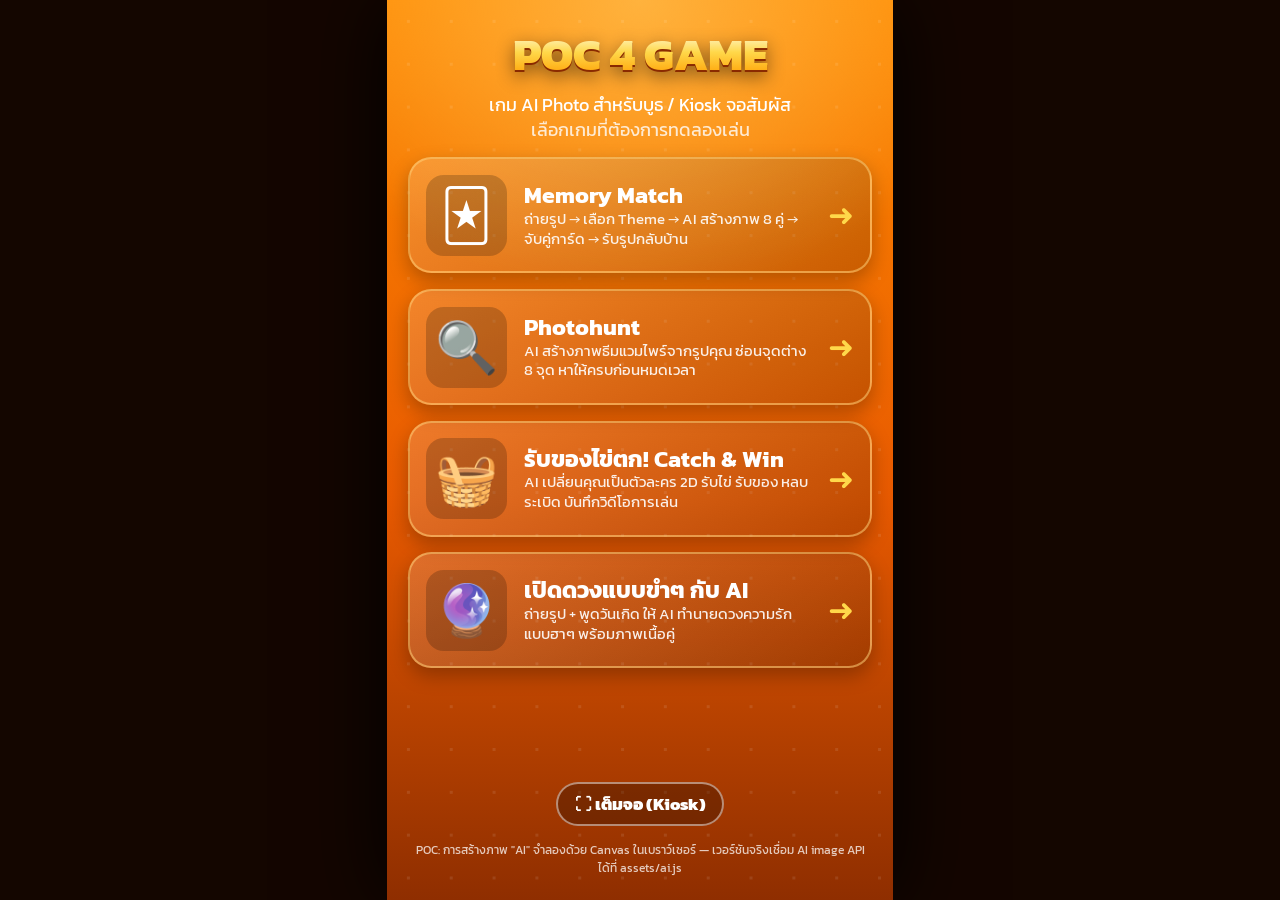
==== web/index.html @ 4dba46c0 "POC 4 Game: Memory Match, Photohunt, Catch & Win, AI Fortune Static web POC for kiosk AI photo games" ====
<!doctype html>
<html lang="th">
<head>
<meta charset="utf-8">
<meta name="viewport" content="width=device-width,initial-scale=1,viewport-fit=cover">
<title>POC 4 Game</title>
<link rel="stylesheet" href="assets/style.css">
<style>
  .games { display: flex; flex-direction: column; gap: .8em; width: 100%; }
  .game {
    display: flex; align-items: center; gap: .9em; padding: .8em; border-radius: 1.2em; text-decoration: none; color: #fff;
    background: linear-gradient(135deg, #ffffff2a, #0000002a); border: 2px solid #ffd27a88; box-shadow: 0 .4em 1em #0004;
    transition: transform .15s;
  }
  .game:active { transform: scale(.97); }
  .game .ic { font-size: 2.6em; width: 1.6em; height: 1.6em; border-radius: .35em; display: grid; place-items: center; flex-shrink: 0; background: #0003; }
  .game h2 { font-size: 1.2em; line-height: 1.15; }
  .game p { font-size: .78em; opacity: .9; line-height: 1.3; }
  .game .go { margin-left: auto; font-size: 1.6em; color: var(--gold); }
</style>
</head>
<body>
<main class="stage">
  <section class="screen active">
    <div class="title lg gold-text">POC 4 GAME</div>
    <p class="sub">เกม AI Photo สำหรับบูธ / Kiosk จอสัมผัส<br><span class="muted">เลือกเกมที่ต้องการทดลองเล่น</span></p>
    <div class="games">
      <a class="game" href="memory.html"><span class="ic">🃏</span><div><h2>Memory Match</h2><p>ถ่ายรูป → เลือก Theme → AI สร้างภาพ 8 คู่ → จับคู่การ์ด → รับรูปกลับบ้าน</p></div><span class="go">➜</span></a>
      <a class="game" href="photohunt.html"><span class="ic">🔍</span><div><h2>Photohunt</h2><p>AI สร้างภาพธีมแวมไพร์จากรูปคุณ ซ่อนจุดต่าง 8 จุด หาให้ครบก่อนหมดเวลา</p></div><span class="go">➜</span></a>
      <a class="game" href="catch.html"><span class="ic">🧺</span><div><h2>รับของไข่ตก! Catch &amp; Win</h2><p>AI เปลี่ยนคุณเป็นตัวละคร 2D รับไข่ รับของ หลบระเบิด บันทึกวิดีโอการเล่น</p></div><span class="go">➜</span></a>
      <a class="game" href="fortune.html"><span class="ic">🔮</span><div><h2>เปิดดวงแบบขำๆ กับ AI</h2><p>ถ่ายรูป + พูดวันเกิด ให้ AI ทำนายดวงความรักแบบฮาๆ พร้อมภาพเนื้อคู่</p></div><span class="go">➜</span></a>
    </div>
    <div class="spacer"></div>
    <button class="btn ghost sm" id="fs">⛶ เต็มจอ (Kiosk)</button>
    <p class="poc-note">POC: การสร้างภาพ "AI" จำลองด้วย Canvas ในเบราว์เซอร์ — เวอร์ชันจริงเชื่อม AI image API ได้ที่ assets/ai.js</p>
  </section>
</main>
<script>
  document.getElementById('fs').onclick = () => {
    document.fullscreenElement ? document.exitFullscreen() : document.documentElement.requestFullscreen?.();
  };
</script>
</body>
</html>
---- web/assets/style.css ----
@import url('https://fonts.googleapis.com/css2?family=Kanit:wght@400;600;800&display=swap');

:root {
  --o1: #ffa31a; --o2: #ff6a00; --o3: #d94800; --o4: #8a2a00;
  --dark: #2b0d02; --cream: #fff3dc; --gold: #ffd84a;
  --blue: #1e4fd8; --green: #22b35e; --red: #e5373f;
}
* { box-sizing: border-box; margin: 0; padding: 0; }
html, body { height: 100%; }
body {
  font-family: 'Kanit', system-ui, sans-serif; background: #140600; color: #fff;
  display: flex; justify-content: center; overflow: hidden;
  user-select: none; -webkit-user-select: none; touch-action: manipulation;
  -webkit-tap-highlight-color: transparent;
}
img, canvas, video { -webkit-user-drag: none; }

/* 9:16 kiosk stage — scales with the window, every size is in em */
.stage {
  position: relative; overflow: hidden;
  width: min(100vw, calc(100dvh * 9 / 16)); height: 100dvh;
  font-size: calc(min(100vw, 100dvh * 9 / 16) / 26);
  background:
    radial-gradient(120% 55% at 50% 0%, #ffb23d 0%, transparent 60%),
    linear-gradient(180deg, #ff8a00 0%, #e85a00 55%, #8f2e00 100%);
  box-shadow: 0 0 80px #000;
}
.stage::before {
  content: ''; position: absolute; inset: 0; pointer-events: none; opacity: .35;
  background-image: radial-gradient(#fff4 1.5px, transparent 1.5px); background-size: 2.2em 2.2em;
}

.screen {
  position: absolute; inset: 0; display: none; flex-direction: column; align-items: center;
  padding: 1.6em 1.1em 1.2em; gap: .75em; overflow-y: auto; overflow-x: hidden;
}
.screen.active { display: flex; animation: fadeIn .35s ease; }
@keyframes fadeIn { from { opacity: 0; transform: translateY(12px); } to { opacity: 1; transform: none; } }

.home-btn {
  position: absolute; top: .5em; left: .5em; z-index: 50; width: 2.2em; height: 2.2em;
  border-radius: 50%; background: #0005; color: #fff; display: grid; place-items: center;
  text-decoration: none; border: 2px solid #fff6; font-size: 1em;
}

/* typography */
.title { font-weight: 800; text-align: center; line-height: 1.05; text-shadow: 0 .08em 0 var(--o4), 0 .15em .3em #0006; }
.title.xl { font-size: 3.2em; } .title.lg { font-size: 2.3em; } .title.md { font-size: 1.6em; } .title.sm { font-size: 1.25em; }
.gold-text {
  background: linear-gradient(180deg, #fffbe0, #ffd84a 45%, #ff9d00); -webkit-background-clip: text; background-clip: text;
  color: transparent; text-shadow: none; filter: drop-shadow(0 .06em 0 #8a2a00) drop-shadow(0 .12em .2em #0007);
}
.sub { text-align: center; font-size: .95em; line-height: 1.35; }
.muted { opacity: .8; }
.step {
  display: inline-flex; align-items: center; gap: .5em; background: #0003; border: 2px solid #ffd84a88;
  border-radius: 999px; padding: .2em .9em .2em .25em; font-weight: 600; flex-shrink: 0;
}
.step b { display: grid; place-items: center; width: 1.6em; height: 1.6em; border-radius: 50%; background: var(--gold); color: var(--o4); }
.bubble {
  background: var(--cream); color: var(--o4); border-radius: 1.2em; padding: .5em 1em; font-weight: 600;
  text-align: center; box-shadow: 0 .3em .6em #0004; position: relative;
}

/* containers */
.panel {
  width: 100%; border-radius: 1.1em; padding: .9em;
  background: linear-gradient(180deg, #ffffff22, #00000022); border: 2px solid #ffd27a77;
  box-shadow: inset 0 0 1.5em #0002, 0 .4em 1em #0003;
}
.panel.dark { background: #3a1205cc; }
.row { display: flex; gap: .6em; align-items: center; justify-content: center; width: 100%; }
.col { display: flex; flex-direction: column; gap: .5em; align-items: center; }
.spacer { flex: 1; min-height: .4em; }

/* buttons */
.btn {
  appearance: none; border: 0; cursor: pointer; font: inherit; font-weight: 800; font-size: 1.25em; color: #fff;
  padding: .5em 1.6em; border-radius: 999px; text-decoration: none;
  display: inline-flex; align-items: center; justify-content: center; gap: .4em; flex-shrink: 0;
  background: linear-gradient(180deg, #ffc04a, #ff7a00 60%, #e85a00);
  box-shadow: 0 .2em 0 #a33a00, 0 .45em .8em #0006, inset 0 2px 0 #fff8; text-shadow: 0 2px 0 #a33a00;
  transition: transform .1s, box-shadow .1s;
}
.btn:active { transform: translateY(.15em); box-shadow: 0 .05em 0 #a33a00, 0 .2em .4em #0006; }
.btn.blue { background: linear-gradient(180deg, #5b8cff, #1e4fd8); box-shadow: 0 .2em 0 #0d2a80, 0 .45em .8em #0006, inset 0 2px 0 #fff6; text-shadow: 0 2px 0 #0d2a80; }
.btn.green { background: linear-gradient(180deg, #5fe08f, #1f9e50); box-shadow: 0 .2em 0 #0f5f2e, 0 .45em .8em #0006, inset 0 2px 0 #fff6; text-shadow: 0 2px 0 #0f5f2e; }
.btn.red { background: linear-gradient(180deg, #ff6b70, #d42a33); box-shadow: 0 .2em 0 #7d1016, 0 .45em .8em #0006, inset 0 2px 0 #fff6; text-shadow: 0 2px 0 #7d1016; }
.btn.yellow { color: var(--o4); background: linear-gradient(180deg, #fff27a, #ffc400); box-shadow: 0 .2em 0 #b07800, 0 .45em .8em #0006, inset 0 2px 0 #fff; text-shadow: none; }
.btn.ghost { background: #0004; box-shadow: none; border: 2px solid #fff7; text-shadow: none; }
.btn.sm { font-size: .85em; padding: .45em 1em; }
.btn.wide { width: 100%; }
.btn[disabled] { filter: grayscale(.8); opacity: .55; pointer-events: none; }

/* camera widget */
.capture { display: flex; flex-direction: column; align-items: center; gap: .7em; width: 100%; }
.cam {
  position: relative; width: 88%; aspect-ratio: 3 / 4; border-radius: 1.2em; overflow: hidden; background: #2b0d02;
  border: .25em solid #fff; box-shadow: 0 0 0 .2em var(--o2), 0 .6em 1.4em #0007;
}
.cam.round { width: 78%; aspect-ratio: 1; border-radius: 50%; border-color: var(--gold); box-shadow: 0 0 0 .3em #ff9d00, 0 0 2em #ffd84a; }
.cam video { width: 100%; height: 100%; object-fit: cover; transform: scaleX(-1); display: block; }
.cam-guide {
  position: absolute; inset: 7%; pointer-events: none;
  --c: #fffd; --l: 2.2em; --t: 4px;
  background:
    linear-gradient(var(--c), var(--c)) top left / var(--l) var(--t) no-repeat,
    linear-gradient(var(--c), var(--c)) top left / var(--t) var(--l) no-repeat,
    linear-gradient(var(--c), var(--c)) top right / var(--l) var(--t) no-repeat,
    linear-gradient(var(--c), var(--c)) top right / var(--t) var(--l) no-repeat,
    linear-gradient(var(--c), var(--c)) bottom left / var(--l) var(--t) no-repeat,
    linear-gradient(var(--c), var(--c)) bottom left / var(--t) var(--l) no-repeat,
    linear-gradient(var(--c), var(--c)) bottom right / var(--l) var(--t) no-repeat,
    linear-gradient(var(--c), var(--c)) bottom right / var(--t) var(--l) no-repeat;
}
.cam.round .cam-guide { display: none; }
.cam-msg { position: absolute; inset: 0; display: grid; place-items: center; text-align: center; padding: 1em; background: #2b0d02e6; font-size: .95em; }
.cam-msg[hidden] { display: none; }
.cam-count { position: absolute; inset: 0; display: grid; place-items: center; font-size: 6em; font-weight: 800; text-shadow: 0 .05em .2em #000a; pointer-events: none; }
.cam-count.pop { animation: pop .8s ease; }
@keyframes pop { 0% { transform: scale(1.8); opacity: 0; } 30% { transform: scale(1); opacity: 1; } 100% { opacity: 0; } }
.cam-flash { position: absolute; inset: 0; background: #fff; opacity: 0; pointer-events: none; }
.cam-flash.go { animation: flash .4s ease; }
@keyframes flash { 0% { opacity: 1; } 100% { opacity: 0; } }
.cam-actions { display: flex; align-items: center; justify-content: center; gap: 1em; width: 100%; }
.cam-actions .btn { font-size: .75em; }
.shutter {
  width: 4.4em; height: 4.4em; border-radius: 50%; border: .35em solid #fff; cursor: pointer; flex-shrink: 0;
  background: radial-gradient(circle, #ff7a00 55%, #fff 57%); box-shadow: 0 0 0 .2em #ff7a00, 0 .4em 1em #0007;
}
.shutter:active { transform: scale(.92); }
.hint { font-size: .8em; background: #0004; border-radius: .8em; padding: .35em .9em; text-align: center; }

/* progress / hud */
.bar { height: .9em; background: #0005; border-radius: 999px; overflow: hidden; border: 2px solid #fff5; width: 100%; }
.bar > i { display: block; height: 100%; width: 0; border-radius: 999px; background: linear-gradient(90deg, #ffe36b, #ffb300); box-shadow: 0 0 .6em #ffd84a; }
.hud { display: flex; width: 100%; background: #2b0d02cc; border-radius: 1em; border: 2px solid #ffd27a77; flex-shrink: 0; }
.hud > div { flex: 1; text-align: center; padding: .3em; }
.hud > div + div { border-left: 1px solid #ffffff33; }
.hud small { display: block; font-size: .72em; opacity: .85; }
.hud b { font-size: 1.35em; line-height: 1.1; }

/* QR / result */
.qr { background: #fff; padding: .45em; border-radius: .8em; width: 8.5em; height: 8.5em; flex-shrink: 0; }
.qr img, .qr canvas { width: 100% !important; height: 100% !important; display: block; }
.poc-note { font-size: .62em; opacity: .75; text-align: center; }
.shot { width: 100%; border-radius: 1em; border: .2em solid var(--gold); box-shadow: 0 .5em 1.2em #0007; display: block; }
.stars { font-size: 2em; letter-spacing: .1em; }
.confetti { position: absolute; inset: 0; pointer-events: none; overflow: hidden; z-index: 40; }
.confetti i { position: absolute; top: -1em; width: .5em; height: .8em; animation: fall linear forwards; }
@keyframes fall { to { transform: translateY(110vh) rotate(720deg); } }
.toast {
  position: absolute; left: 50%; top: 40%; transform: translate(-50%, -50%); z-index: 60; pointer-events: none;
  background: #000c; padding: .6em 1.2em; border-radius: 1em; font-weight: 600; animation: pop 1.6s ease forwards;
}
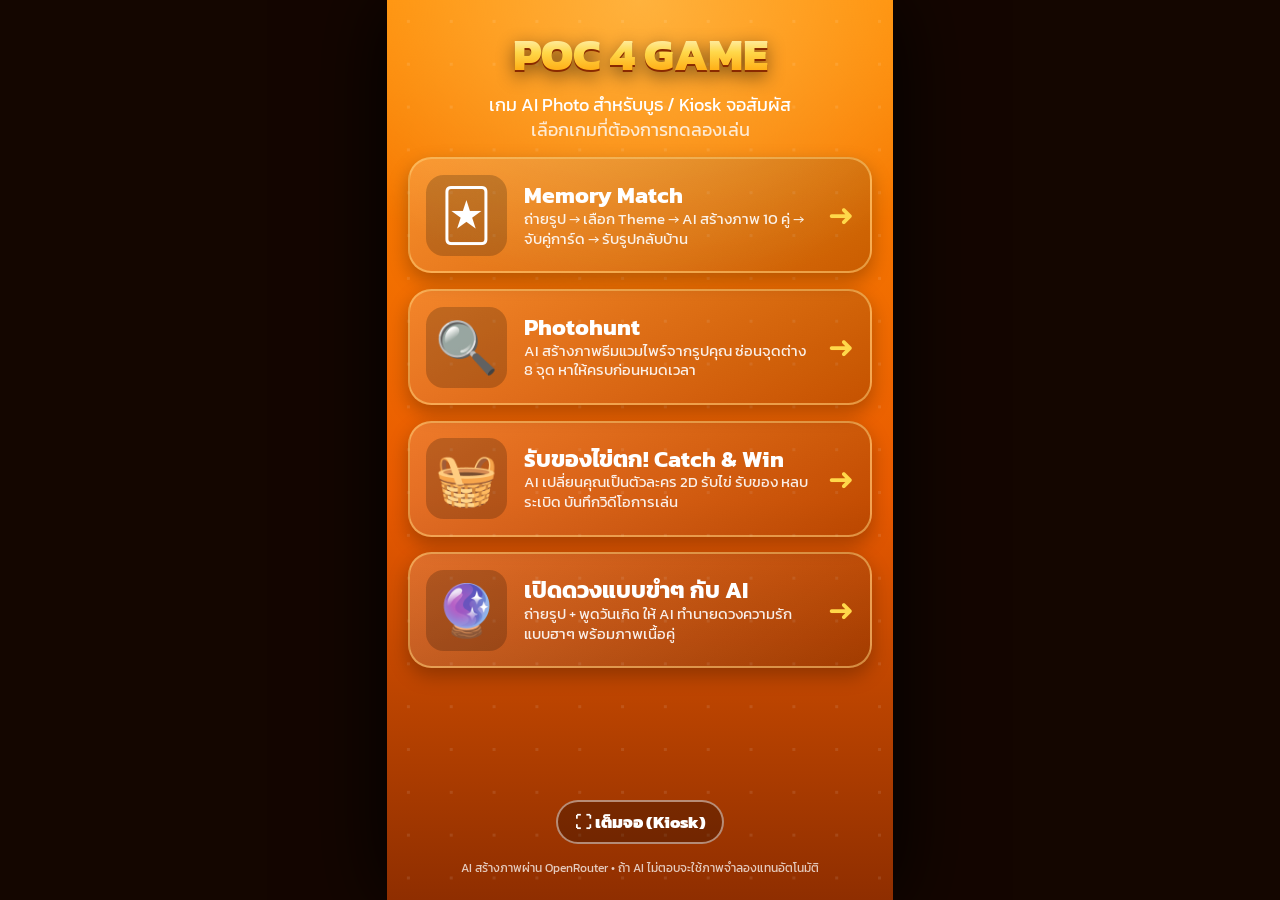
==== commit eb94ad07: "Memory 10 pairs from 5 AI images; replay reuses images; cache sample AI; no upload; LINE opens defau" ====
--- a/web/index.html
+++ b/web/index.html
@@ -3,6 +3,7 @@
 <head>
 <meta charset="utf-8">
 <meta name="viewport" content="width=device-width,initial-scale=1,viewport-fit=cover">
+<script src="assets/line.js"></script>
 <title>POC 4 Game</title>
 <link rel="stylesheet" href="assets/style.css">
 <style>
@@ -25,14 +26,14 @@
     <div class="title lg gold-text">POC 4 GAME</div>
     <p class="sub">เกม AI Photo สำหรับบูธ / Kiosk จอสัมผัส<br><span class="muted">เลือกเกมที่ต้องการทดลองเล่น</span></p>
     <div class="games">
-      <a class="game" href="memory.html"><span class="ic">🃏</span><div><h2>Memory Match</h2><p>ถ่ายรูป → เลือก Theme → AI สร้างภาพ 8 คู่ → จับคู่การ์ด → รับรูปกลับบ้าน</p></div><span class="go">➜</span></a>
+      <a class="game" href="memory.html"><span class="ic">🃏</span><div><h2>Memory Match</h2><p>ถ่ายรูป → เลือก Theme → AI สร้างภาพ 10 คู่ → จับคู่การ์ด → รับรูปกลับบ้าน</p></div><span class="go">➜</span></a>
       <a class="game" href="photohunt.html"><span class="ic">🔍</span><div><h2>Photohunt</h2><p>AI สร้างภาพธีมแวมไพร์จากรูปคุณ ซ่อนจุดต่าง 8 จุด หาให้ครบก่อนหมดเวลา</p></div><span class="go">➜</span></a>
       <a class="game" href="catch.html"><span class="ic">🧺</span><div><h2>รับของไข่ตก! Catch &amp; Win</h2><p>AI เปลี่ยนคุณเป็นตัวละคร 2D รับไข่ รับของ หลบระเบิด บันทึกวิดีโอการเล่น</p></div><span class="go">➜</span></a>
       <a class="game" href="fortune.html"><span class="ic">🔮</span><div><h2>เปิดดวงแบบขำๆ กับ AI</h2><p>ถ่ายรูป + พูดวันเกิด ให้ AI ทำนายดวงความรักแบบฮาๆ พร้อมภาพเนื้อคู่</p></div><span class="go">➜</span></a>
     </div>
     <div class="spacer"></div>
     <button class="btn ghost sm" id="fs">⛶ เต็มจอ (Kiosk)</button>
-    <p class="poc-note">POC: การสร้างภาพ "AI" จำลองด้วย Canvas ในเบราว์เซอร์ — เวอร์ชันจริงเชื่อม AI image API ได้ที่ assets/ai.js</p>
+    <p class="poc-note">AI สร้างภาพผ่าน OpenRouter • ถ้า AI ไม่ตอบจะใช้ภาพจำลองแทนอัตโนมัติ</p>
   </section>
 </main>
 <script>
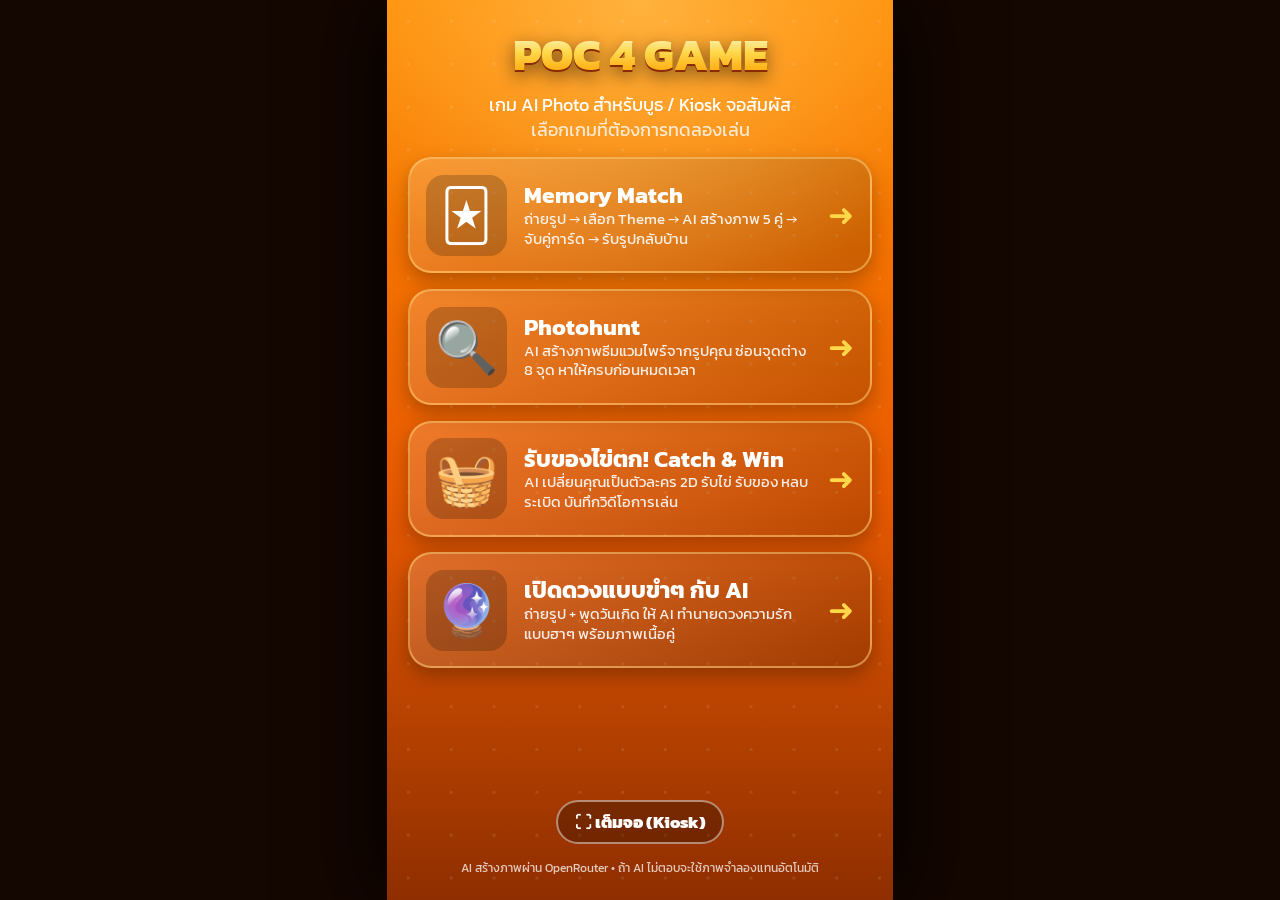
==== commit 5c5873e2: "Memory Match: 5 AI images = 5 pairs (10 cards), 60 s, 3-column board Co-Authored-By: Claude Opus 5.5" ====
--- a/web/index.html
+++ b/web/index.html
@@ -26,7 +26,7 @@
     <div class="title lg gold-text">POC 4 GAME</div>
     <p class="sub">เกม AI Photo สำหรับบูธ / Kiosk จอสัมผัส<br><span class="muted">เลือกเกมที่ต้องการทดลองเล่น</span></p>
     <div class="games">
-      <a class="game" href="memory.html"><span class="ic">🃏</span><div><h2>Memory Match</h2><p>ถ่ายรูป → เลือก Theme → AI สร้างภาพ 10 คู่ → จับคู่การ์ด → รับรูปกลับบ้าน</p></div><span class="go">➜</span></a>
+      <a class="game" href="memory.html"><span class="ic">🃏</span><div><h2>Memory Match</h2><p>ถ่ายรูป → เลือก Theme → AI สร้างภาพ 5 คู่ → จับคู่การ์ด → รับรูปกลับบ้าน</p></div><span class="go">➜</span></a>
       <a class="game" href="photohunt.html"><span class="ic">🔍</span><div><h2>Photohunt</h2><p>AI สร้างภาพธีมแวมไพร์จากรูปคุณ ซ่อนจุดต่าง 8 จุด หาให้ครบก่อนหมดเวลา</p></div><span class="go">➜</span></a>
       <a class="game" href="catch.html"><span class="ic">🧺</span><div><h2>รับของไข่ตก! Catch &amp; Win</h2><p>AI เปลี่ยนคุณเป็นตัวละคร 2D รับไข่ รับของ หลบระเบิด บันทึกวิดีโอการเล่น</p></div><span class="go">➜</span></a>
       <a class="game" href="fortune.html"><span class="ic">🔮</span><div><h2>เปิดดวงแบบขำๆ กับ AI</h2><p>ถ่ายรูป + พูดวันเกิด ให้ AI ทำนายดวงความรักแบบฮาๆ พร้อมภาพเนื้อคู่</p></div><span class="go">➜</span></a>
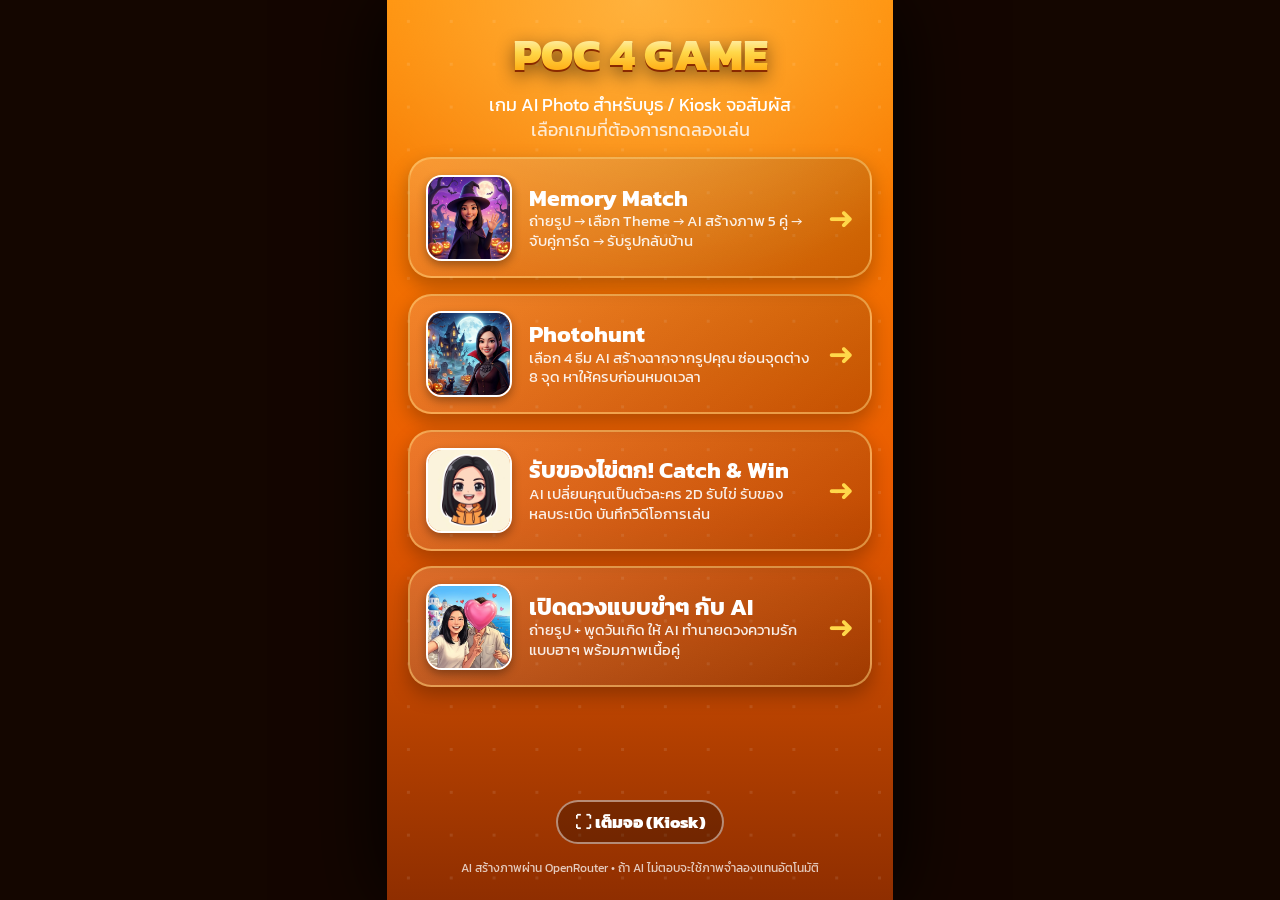
==== commit 0bf22b0f: "Theme picker for Photohunt, home screen for Memory, AI sample images on every game - Photohunt: 4 th" ====
--- a/web/index.html
+++ b/web/index.html
@@ -14,7 +14,7 @@
     transition: transform .15s;
   }
   .game:active { transform: scale(.97); }
-  .game .ic { font-size: 2.6em; width: 1.6em; height: 1.6em; border-radius: .35em; display: grid; place-items: center; flex-shrink: 0; background: #0003; }
+  .game .ic { width: 4.4em; height: 4.4em; border-radius: .8em; object-fit: cover; flex-shrink: 0; border: .15em solid #fff; box-shadow: 0 .2em .5em #0005; }
   .game h2 { font-size: 1.2em; line-height: 1.15; }
   .game p { font-size: .78em; opacity: .9; line-height: 1.3; }
   .game .go { margin-left: auto; font-size: 1.6em; color: var(--gold); }
@@ -26,10 +26,10 @@
     <div class="title lg gold-text">POC 4 GAME</div>
     <p class="sub">เกม AI Photo สำหรับบูธ / Kiosk จอสัมผัส<br><span class="muted">เลือกเกมที่ต้องการทดลองเล่น</span></p>
     <div class="games">
-      <a class="game" href="memory.html"><span class="ic">🃏</span><div><h2>Memory Match</h2><p>ถ่ายรูป → เลือก Theme → AI สร้างภาพ 5 คู่ → จับคู่การ์ด → รับรูปกลับบ้าน</p></div><span class="go">➜</span></a>
-      <a class="game" href="photohunt.html"><span class="ic">🔍</span><div><h2>Photohunt</h2><p>AI สร้างภาพธีมแวมไพร์จากรูปคุณ ซ่อนจุดต่าง 8 จุด หาให้ครบก่อนหมดเวลา</p></div><span class="go">➜</span></a>
-      <a class="game" href="catch.html"><span class="ic">🧺</span><div><h2>รับของไข่ตก! Catch &amp; Win</h2><p>AI เปลี่ยนคุณเป็นตัวละคร 2D รับไข่ รับของ หลบระเบิด บันทึกวิดีโอการเล่น</p></div><span class="go">➜</span></a>
-      <a class="game" href="fortune.html"><span class="ic">🔮</span><div><h2>เปิดดวงแบบขำๆ กับ AI</h2><p>ถ่ายรูป + พูดวันเกิด ให้ AI ทำนายดวงความรักแบบฮาๆ พร้อมภาพเนื้อคู่</p></div><span class="go">➜</span></a>
+      <a class="game" href="memory.html"><img class="ic" src="assets/themes/halloween.jpg" alt=""><div><h2>Memory Match</h2><p>ถ่ายรูป → เลือก Theme → AI สร้างภาพ 5 คู่ → จับคู่การ์ด → รับรูปกลับบ้าน</p></div><span class="go">➜</span></a>
+      <a class="game" href="photohunt.html"><img class="ic" src="assets/themes/ph-vampire.jpg" alt=""><div><h2>Photohunt</h2><p>เลือก 4 ธีม AI สร้างฉากจากรูปคุณ ซ่อนจุดต่าง 8 จุด หาให้ครบก่อนหมดเวลา</p></div><span class="go">➜</span></a>
+      <a class="game" href="catch.html"><img class="ic" src="assets/themes/chibi.jpg" alt=""><div><h2>รับของไข่ตก! Catch &amp; Win</h2><p>AI เปลี่ยนคุณเป็นตัวละคร 2D รับไข่ รับของ หลบระเบิด บันทึกวิดีโอการเล่น</p></div><span class="go">➜</span></a>
+      <a class="game" href="fortune.html"><img class="ic" src="assets/themes/fortune.jpg" alt=""><div><h2>เปิดดวงแบบขำๆ กับ AI</h2><p>ถ่ายรูป + พูดวันเกิด ให้ AI ทำนายดวงความรักแบบฮาๆ พร้อมภาพเนื้อคู่</p></div><span class="go">➜</span></a>
     </div>
     <div class="spacer"></div>
     <button class="btn ghost sm" id="fs">⛶ เต็มจอ (Kiosk)</button>
--- a/web/assets/style.css
+++ b/web/assets/style.css
@@ -153,3 +153,19 @@
   position: absolute; left: 50%; top: 40%; transform: translate(-50%, -50%); z-index: 60; pointer-events: none;
   background: #000c; padding: .6em 1.2em; border-radius: 1em; font-weight: 600; animation: pop 1.6s ease forwards;
 }
+
+/* theme picker (Memory Match, Photohunt) */
+.theme-grid { display: grid; grid-template-columns: 1fr 1fr; gap: .8em; width: 100%; }
+.theme-card {
+  position: relative; border: .2em solid #ffd27a88; border-radius: 1em; overflow: hidden; padding: 0; cursor: pointer;
+  background: #2b0d02; box-shadow: 0 .4em .8em #0005; transition: transform .15s;
+}
+.theme-card img { width: 100%; display: block; aspect-ratio: 5 / 6; object-fit: cover; }
+.theme-grid.wide .theme-card img { aspect-ratio: 4 / 3; }
+.theme-card span {
+  position: absolute; left: 0; right: 0; bottom: 0; padding: .25em; font: 800 1em Kanit, sans-serif; color: var(--gold);
+  background: linear-gradient(transparent, #000c 40%); text-shadow: 0 2px 0 #000;
+}
+.theme-card.sel { border-color: var(--gold); transform: scale(1.04); box-shadow: 0 0 0 .2em #fff, 0 0 1.5em var(--gold); }
+.theme-card.sel::after { content: '✓'; position: absolute; top: .3em; right: .3em; width: 1.6em; height: 1.6em; border-radius: 50%; background: var(--green); display: grid; place-items: center; font-weight: 800; }
+
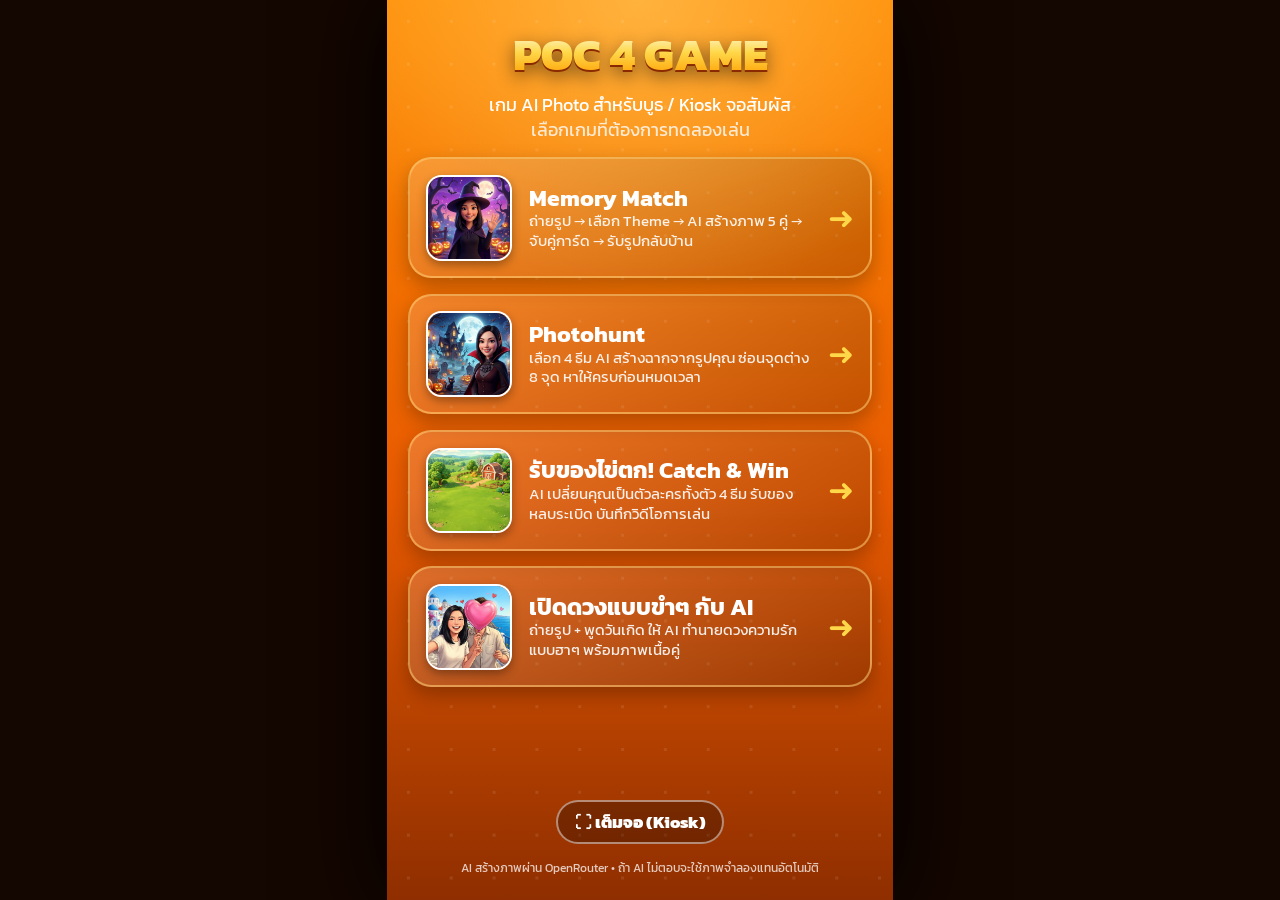
==== commit 9eafd5b1: "Catch & Win: theme picker and full-body AI character - 4 themes (farm, Christmas, space, under the s" ====
--- a/web/index.html
+++ b/web/index.html
@@ -28,7 +28,7 @@
     <div class="games">
       <a class="game" href="memory.html"><img class="ic" src="assets/themes/halloween.jpg" alt=""><div><h2>Memory Match</h2><p>ถ่ายรูป → เลือก Theme → AI สร้างภาพ 5 คู่ → จับคู่การ์ด → รับรูปกลับบ้าน</p></div><span class="go">➜</span></a>
       <a class="game" href="photohunt.html"><img class="ic" src="assets/themes/ph-vampire.jpg" alt=""><div><h2>Photohunt</h2><p>เลือก 4 ธีม AI สร้างฉากจากรูปคุณ ซ่อนจุดต่าง 8 จุด หาให้ครบก่อนหมดเวลา</p></div><span class="go">➜</span></a>
-      <a class="game" href="catch.html"><img class="ic" src="assets/themes/chibi.jpg" alt=""><div><h2>รับของไข่ตก! Catch &amp; Win</h2><p>AI เปลี่ยนคุณเป็นตัวละคร 2D รับไข่ รับของ หลบระเบิด บันทึกวิดีโอการเล่น</p></div><span class="go">➜</span></a>
+      <a class="game" href="catch.html"><img class="ic" src="assets/themes/catch-bg-farm.jpg" alt="" style="object-position:50% 70%"><div><h2>รับของไข่ตก! Catch &amp; Win</h2><p>AI เปลี่ยนคุณเป็นตัวละครทั้งตัว 4 ธีม รับของ หลบระเบิด บันทึกวิดีโอการเล่น</p></div><span class="go">➜</span></a>
       <a class="game" href="fortune.html"><img class="ic" src="assets/themes/fortune.jpg" alt=""><div><h2>เปิดดวงแบบขำๆ กับ AI</h2><p>ถ่ายรูป + พูดวันเกิด ให้ AI ทำนายดวงความรักแบบฮาๆ พร้อมภาพเนื้อคู่</p></div><span class="go">➜</span></a>
     </div>
     <div class="spacer"></div>
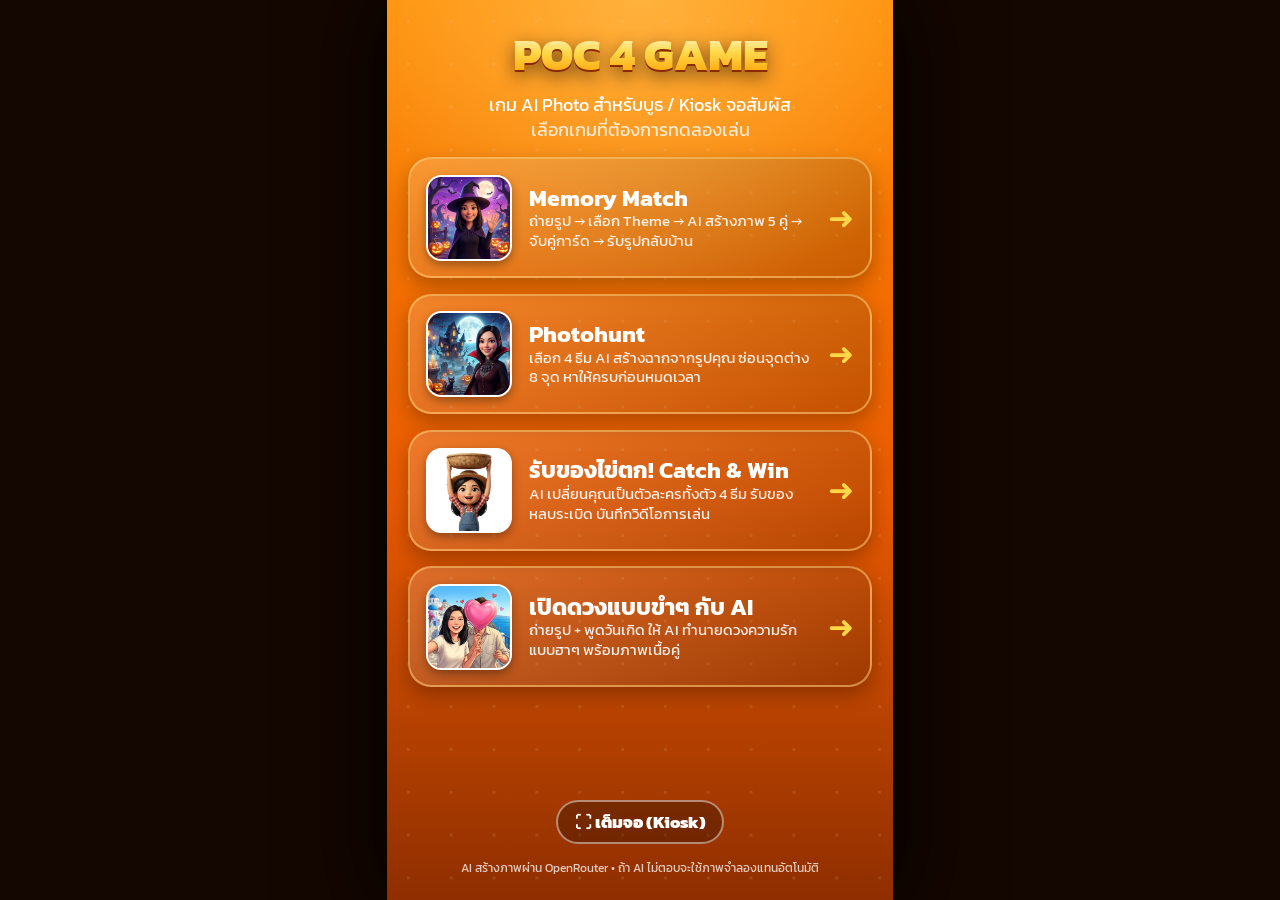
==== commit 6554b4ff: "Hub: Catch icon shows the sample character Co-Authored-By: Claude Opus 5.5 <noreply@anthropic.com>" ====
--- a/web/index.html
+++ b/web/index.html
@@ -28,7 +28,7 @@
     <div class="games">
       <a class="game" href="memory.html"><img class="ic" src="assets/themes/halloween.jpg" alt=""><div><h2>Memory Match</h2><p>ถ่ายรูป → เลือก Theme → AI สร้างภาพ 5 คู่ → จับคู่การ์ด → รับรูปกลับบ้าน</p></div><span class="go">➜</span></a>
       <a class="game" href="photohunt.html"><img class="ic" src="assets/themes/ph-vampire.jpg" alt=""><div><h2>Photohunt</h2><p>เลือก 4 ธีม AI สร้างฉากจากรูปคุณ ซ่อนจุดต่าง 8 จุด หาให้ครบก่อนหมดเวลา</p></div><span class="go">➜</span></a>
-      <a class="game" href="catch.html"><img class="ic" src="assets/themes/catch-bg-farm.jpg" alt="" style="object-position:50% 70%"><div><h2>รับของไข่ตก! Catch &amp; Win</h2><p>AI เปลี่ยนคุณเป็นตัวละครทั้งตัว 4 ธีม รับของ หลบระเบิด บันทึกวิดีโอการเล่น</p></div><span class="go">➜</span></a>
+      <a class="game" href="catch.html"><img class="ic" src="assets/themes/catch-farm.jpg" alt="" style="object-position:50% 20%;background:#fff"><div><h2>รับของไข่ตก! Catch &amp; Win</h2><p>AI เปลี่ยนคุณเป็นตัวละครทั้งตัว 4 ธีม รับของ หลบระเบิด บันทึกวิดีโอการเล่น</p></div><span class="go">➜</span></a>
       <a class="game" href="fortune.html"><img class="ic" src="assets/themes/fortune.jpg" alt=""><div><h2>เปิดดวงแบบขำๆ กับ AI</h2><p>ถ่ายรูป + พูดวันเกิด ให้ AI ทำนายดวงความรักแบบฮาๆ พร้อมภาพเนื้อคู่</p></div><span class="go">➜</span></a>
     </div>
     <div class="spacer"></div>
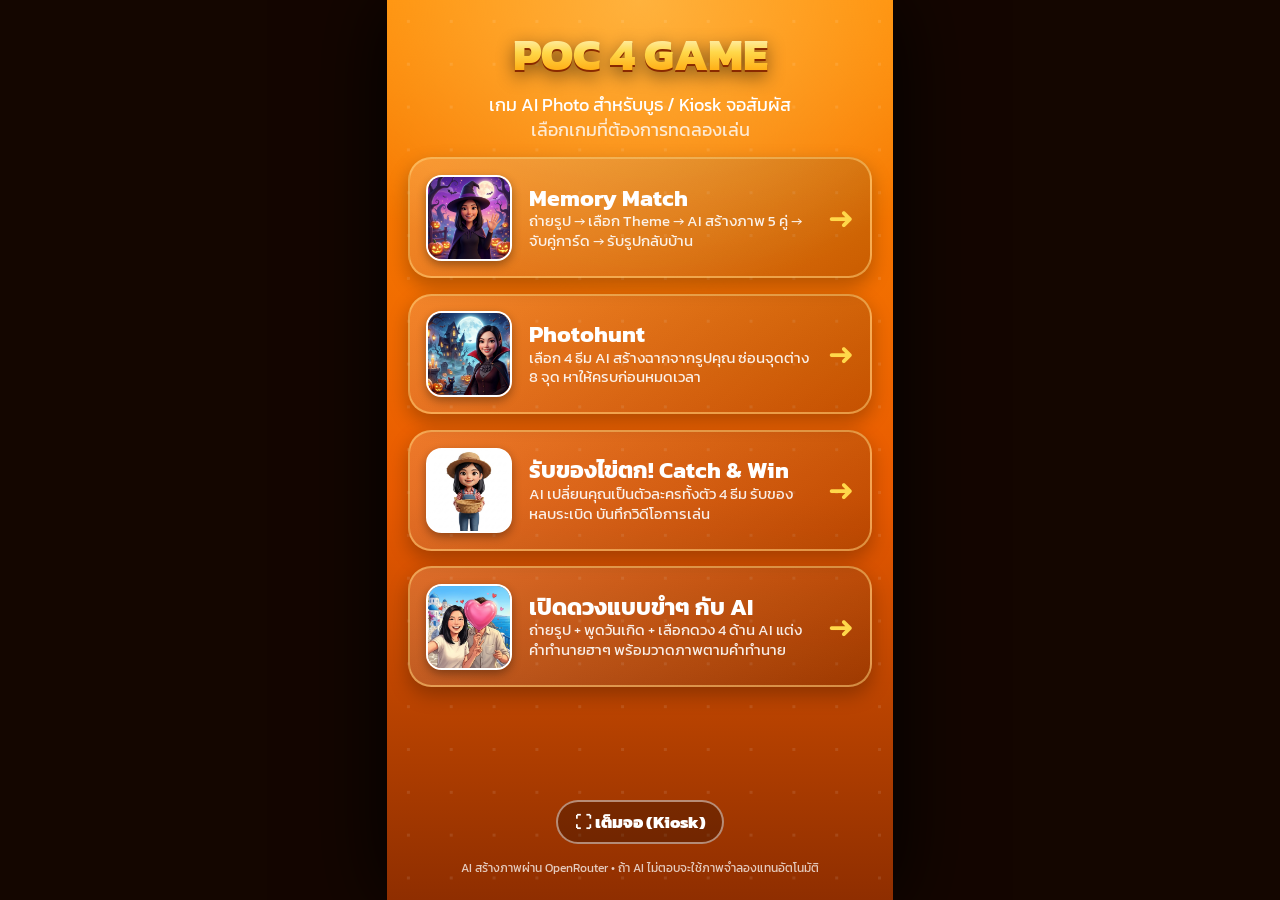
==== commit 0b0ff68d: "Fortune: 4 topics, and the picture is drawn from the fortune itself - gen-worker /fortune: topic (lo" ====
--- a/web/index.html
+++ b/web/index.html
@@ -29,7 +29,7 @@
       <a class="game" href="memory.html"><img class="ic" src="assets/themes/halloween.jpg" alt=""><div><h2>Memory Match</h2><p>ถ่ายรูป → เลือก Theme → AI สร้างภาพ 5 คู่ → จับคู่การ์ด → รับรูปกลับบ้าน</p></div><span class="go">➜</span></a>
       <a class="game" href="photohunt.html"><img class="ic" src="assets/themes/ph-vampire.jpg" alt=""><div><h2>Photohunt</h2><p>เลือก 4 ธีม AI สร้างฉากจากรูปคุณ ซ่อนจุดต่าง 8 จุด หาให้ครบก่อนหมดเวลา</p></div><span class="go">➜</span></a>
       <a class="game" href="catch.html"><img class="ic" src="assets/themes/catch-farm.jpg" alt="" style="object-position:50% 20%;background:#fff"><div><h2>รับของไข่ตก! Catch &amp; Win</h2><p>AI เปลี่ยนคุณเป็นตัวละครทั้งตัว 4 ธีม รับของ หลบระเบิด บันทึกวิดีโอการเล่น</p></div><span class="go">➜</span></a>
-      <a class="game" href="fortune.html"><img class="ic" src="assets/themes/fortune.jpg" alt=""><div><h2>เปิดดวงแบบขำๆ กับ AI</h2><p>ถ่ายรูป + พูดวันเกิด ให้ AI ทำนายดวงความรักแบบฮาๆ พร้อมภาพเนื้อคู่</p></div><span class="go">➜</span></a>
+      <a class="game" href="fortune.html"><img class="ic" src="assets/themes/fortune.jpg" alt=""><div><h2>เปิดดวงแบบขำๆ กับ AI</h2><p>ถ่ายรูป + พูดวันเกิด + เลือกดวง 4 ด้าน AI แต่งคำทำนายฮาๆ พร้อมวาดภาพตามคำทำนาย</p></div><span class="go">➜</span></a>
     </div>
     <div class="spacer"></div>
     <button class="btn ghost sm" id="fs">⛶ เต็มจอ (Kiosk)</button>
